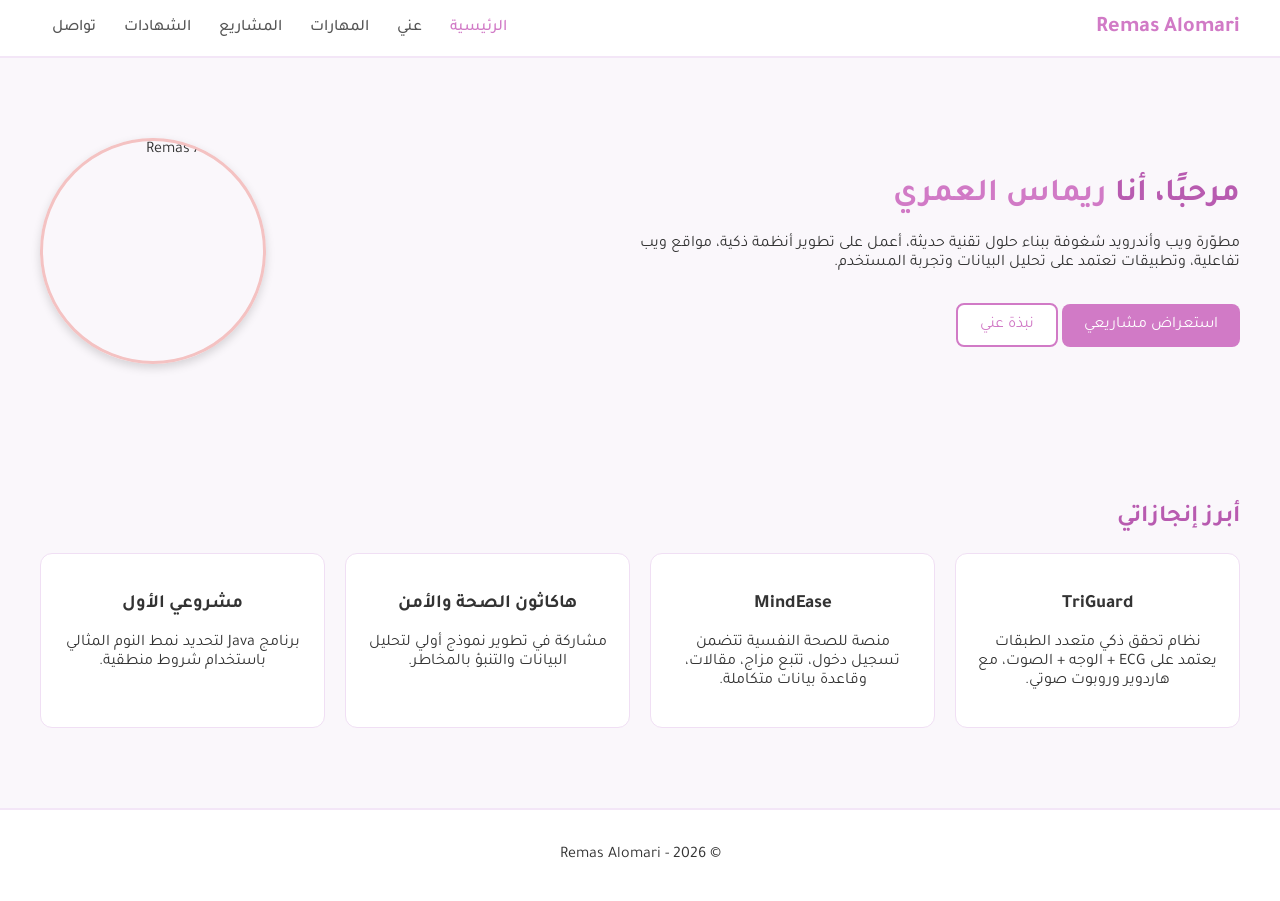
==== index.html @ 37232b12 "Add files via upload" ====
<!DOCTYPE html>
<html lang="ar">
<head>
    <meta charset="UTF-8">
    <meta name="viewport" content="width=device-width, initial-scale=1.0">
    <title>ريماس العمري</title>
    <link rel="stylesheet" href="style.css">
</head>

<body>

<header class="main-header">
    <div class="logo">Remas Alomari</div>
    <nav>
        <a href="index.html" class="active">الرئيسية</a>
        <a href="about.html">عني</a>
        <a href="skills.html">المهارات</a>
        <a href="projects.html">المشاريع</a>
        <a href="certificates.html">الشهادات</a>
        <a href="contact.html">تواصل</a>
    </nav>
</header>

<main class="hero">

    <div class="hero-text">
        <h1>مرحبًا، أنا <span>ريماس العمري</span></h1>
        <p>
            مطوّرة ويب وأندرويد شغوفة ببناء حلول تقنية حديثة،  
            أعمل على تطوير أنظمة ذكية، مواقع ويب تفاعلية،  
            وتطبيقات تعتمد على تحليل البيانات وتجربة المستخدم.
        </p>

        <a href="projects.html" class="btn">استعراض مشاريعي</a>
        <a href="about.html" class="btn-secondary">نبذة عني</a>
    </div>

    <div class="profile-photo">
    <img src="c:\Users\Huawei\Downloads\صورة بروفايلي.jpeg" alt="Remas Alomari">
</div>


</main>

<section class="highlights">

    <h2>أبرز إنجازاتي</h2>

    <div class="cards">

        <div class="card">
            <h3>TriGuard</h3>
            <p>نظام تحقق ذكي متعدد الطبقات يعتمد على ECG + الوجه + الصوت، مع هاردوير وروبوت صوتي.</p>
        </div>

        <div class="card">
            <h3>MindEase</h3>
            <p>منصة للصحة النفسية تتضمن تسجيل دخول، تتبع مزاج، مقالات، وقاعدة بيانات متكاملة.</p>
        </div>

        <div class="card">
            <h3>هاكاثون الصحة والأمن</h3>
            <p>مشاركة في تطوير نموذج أولي لتحليل البيانات والتنبؤ بالمخاطر.</p>
        </div>

        <div class="card">
            <h3>مشروعي الأول</h3>
            <p>برنامج Java لتحديد نمط النوم المثالي باستخدام شروط منطقية.</p>
        </div>

    </div>

</section>

<footer>
    <p>© 2026 - Remas Alomari</p>
</footer>

</body>
</html>
---- style.css ----
/* استيراد الخطوط */
@import url('https://fonts.googleapis.com/css2?family=Tajawal:wght@300;400;500;700&family=Poppins:wght@300;400;500;700&display=swap');

/* إعدادات عامة */
body {
    margin: 0;
    padding: 0;
    background: #faf7fb;
    color: #333;
    font-family: 'Tajawal', 'Poppins', sans-serif;
    direction: rtl;
    text-align: right;
}

/* إذا النص إنجليزي */
:lang(en) {
    direction: ltr;
    text-align: left;
    font-family: 'Poppins', sans-serif;
}

/* الهيدر */
.main-header {
    background: #ffffff;
    padding: 15px 40px;
    display: flex;
    justify-content: space-between;
    align-items: center;
    border-bottom: 2px solid #f3e6f7;
}

.logo {
    font-size: 22px;
    font-weight: 700;
    color: #d17ac6;
}

nav a {
    margin: 0 12px;
    text-decoration: none;
    color: #555;
    font-weight: 500;
}

nav a.active,
nav a:hover {
    color: #d17ac6;
}

/* المحتوى */
.content {
    padding: 40px;
}

/* العناوين */
h1, h2 {
    color: #b85bb0;
}

/* صندوق المشروع */
.project-box {
    background: #ffffff;
    padding: 25px;
    margin-bottom: 25px;
    border-radius: 12px;
    border: 1px solid #f0dff4;
    box-shadow: 0 2px 6px rgba(0,0,0,0.05);
}

.project-box span {
    display: block;
    font-size: 14px;
    color: #777;
}

/* القوائم */
.skills-list {
    list-style: none;
    padding: 0;
}

.skills-list li {
    background: #f7eef9;
    padding: 10px;
    margin: 6px 0;
    border-radius: 8px;
    border-right: 4px solid #d17ac6;
}

/* الأزرار */
.btn {
    background: #d17ac6;
    color: white;
    padding: 12px 22px;
    border-radius: 8px;
    text-decoration: none;
    display: inline-block;
    margin-top: 15px;
}

.btn:hover {
    background: #b85bb0;
}

.btn-secondary {
    background: #ffffff;
    border: 2px solid #d17ac6;
    color: #d17ac6;
    padding: 12px 22px;
    border-radius: 8px;
    text-decoration: none;
    margin-left: 10px;
}

.btn-secondary:hover {
    background: #f7eef9;
}

/* الصفحة الرئيسية */
.hero {
    display: flex;
    justify-content: space-between;
    align-items: center;
    padding: 60px 40px;
}

.hero-text {
    max-width: 50%;
}

.hero-text h1 span {
    color: #d17ac6;
}

.profile-photo img {
    width: 220px;
    height: 220px;
    border-radius: 50%;      /* يخلي الصورة دائرية */
    object-fit: cover;       /* يضبط القص داخل الدائرة */
    border: 3px solid #f4c2c2; /* إطار وردي ناعم */
    box-shadow: 0 4px 10px rgba(0, 0, 0, 0.15); /* ظل خفيف */
    display: block;
    margin: 20px auto;       /* يوسّط الصورة */
}


/* بطاقات الإنجازات */
.highlights {
    padding: 40px;
}

.cards {
    display: grid;
    grid-template-columns: repeat(4, 1fr);
    gap: 20px;
}

.card {
    background: #ffffff;
    padding: 20px;
    border-radius: 12px;
    border: 1px solid #f0dff4;
    text-align: center;
}

/* صفحة الشهادات */
.cert-grid {
    display: grid;
    grid-template-columns: repeat(3, 1fr);
    gap: 25px;
}

.cert-card {
    background: #ffffff;
    padding: 20px;
    border-radius: 12px;
    border: 1px solid #f0dff4;
    text-align: center;
}

.cert-card img {
    width: 100%;
    border-radius: 10px;
    margin-bottom: 10px;
}

/* نموذج التواصل */
.contact-form {
    background: #ffffff;
    padding: 25px;
    border-radius: 12px;
    border: 1px solid #f0dff4;
    max-width: 600px;
}

.contact-form input,
.contact-form textarea {
    width: 100%;
    padding: 12px;
    margin: 10px 0;
    border-radius: 8px;
    border: 1px solid #d8c2dd;
    font-size: 15px;
}

/* الفوتر */
footer {
    text-align: center;
    padding: 20px;
    background: #ffffff;
    margin-top: 40px;
    border-top: 2px solid #f3e6f7;
}
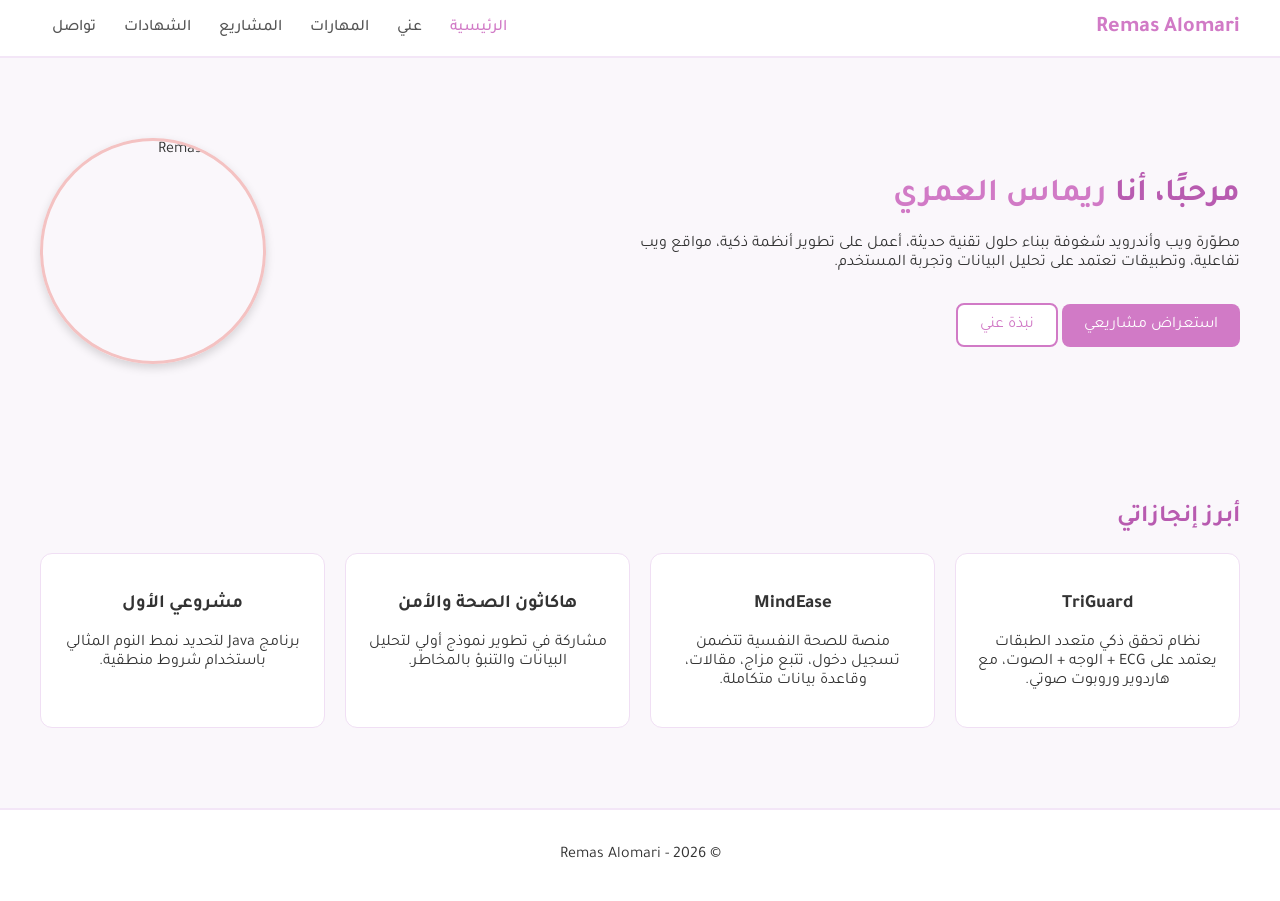
==== commit 02ccb421: "Fix profile photo source and HTML entities Updated profile photo source and fixed HTML entities." ====
--- a/index.html
+++ b/index.html
@@ -36,7 +36,7 @@
     </div>
 
     <div class="profile-photo">
-    <img src="c:\Users\Huawei\Downloads\صورة بروفايلي.jpeg" alt="Remas Alomari">
+    <img src="profile.jpg" alt="Remas Photo">
 </div>
 
 
